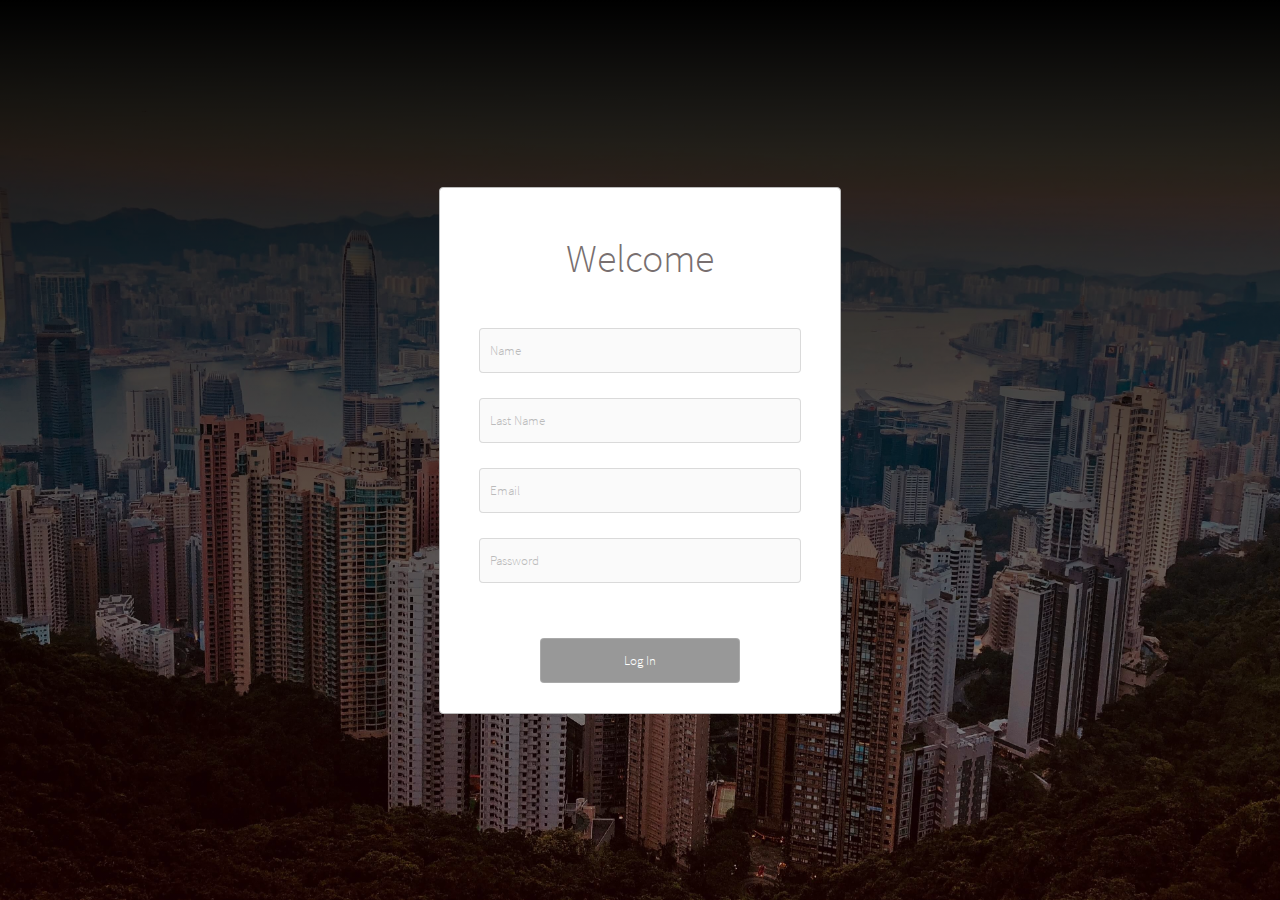
==== login.html @ 22af8a06 "Added login page and authentification files" ====
<!DOCTYPE html>
<html lang="en">
  <head>
    <meta charset="UTF-8" />
    <meta http-equiv="X-UA-Compatible" content="IE=edge" />
    <meta name="viewport" content="width=device-width, initial-scale=1.0" />
    <link rel="stylesheet" href="./css/reset.css" />
    <link rel="stylesheet" href="style.css" />
    <title>Login Alpha by HTML5 UP</title>
  </head>
  <body>
    <section class="login-section flex-center">
      <div class="login-wrapper">
        <form
          action="authenticate.php"
          method="post"
          id="login-form"
          class="flex-center"
        >
          <h1 class="alpha-heading login-heading">Welcome</h1>

          <input type="text" name="name" placeholder="Name" required />

          <input type="text" name="lastname" placeholder="Last Name" required />

          <input type="email" name="email" placeholder="Email" required />

          <input
            type="password"
            name="password"
            placeholder="Password"
            required
          />
          <input type="submit" value="Log In" />
        </form>
      </div>
    </section>
  </body>
</html>
---- style.css ----
@font-face {
  font-family: "Source Sans Pro";
  src: url("./fonts/SourceSansPro-Light.ttf") format("truetype");
}

body {
  background-color: var(--bg-color);
  font-family: "Source Sans Pro";
  height: 100%;
}

button {
  font-family: inherit;
  cursor: pointer;
}

:root {
  --light-grey: #bbb;
  --white: #fff;
  --bg-color: #f5f5f5;
  --font-size: 1.5em;
}

.flex-space {
  display: flex;
  justify-content: space-between;
  align-items: center;
}

.flex-center {
  display: flex;
  justify-content: center;
  align-items: center;
}

header {
  margin-bottom: 80px;
}

nav {
  background-color: #635e5e;
  width: 100%;
  height: 80px;
  position: fixed;
  top: 0;
  z-index: 100;
}

nav h1 {
  color: var(--light-grey);
  font-size: var(--font-size);
  margin-left: 25px;
}

nav h1 a {
  color: var(--white);
  text-decoration: none;
}

nav h1 a:hover {
  color: var(--light-grey);
}

ul.flex-space {
  border: 1px solid var(--white);
  border-radius: 4px;
  margin-right: 5%;
}

.nav-btn {
  padding: 10px;
  background-color: transparent;
  border: none;
  color: var(--white);
  font-size: 1.2em;
  border-right: 1px solid var(--white);
  transition: all 0.4s;
}

nav ul :last-child a button {
  border-right: none;
}

.nav-btn:hover {
  background-color: var(--light-grey);
}

.alpha-section {
  background-image: url(./images/overlay.png),
    linear-gradient(rgba(0, 0, 0, 1), rgba(0, 0, 0, 0.2)),
    url(./images/cover.jpg);
  background-repeat: repeat, repeat, no-repeat;
  background-size: auto, cover, cover;
  background-attachment: scroll, scroll, fixed;
  background-position: center;
  flex-direction: column;
  color: var(--white);
  height: 700px;
  text-align: center;
}

.alpha-heading {
  font-size: 2.5em;
  margin-bottom: 15px;
}

.alpha-par {
  max-width: 400px;
  margin-bottom: 40px;
}

.alpha-btns {
  border: 1px solid var(--white);
  border-radius: 4px;
  text-decoration: none;
}

.sign-up {
  padding: 10px 40px;
  color: #323131;
  background-color: var(--light-grey);
  transition: all 0.4s;
}

.sign-up:hover {
  background-color: var(--white);
}

.learn-more {
  padding: 10px 28px;
  color: #4e4c4c;
  background-color: var(--white);
  transition: all 0.4s;
}

.learn-more:hover {
  background-color: #efefef;
}

.main-section {
  margin: 0 auto 30px;
  max-width: 100%;
  width: 70%;
  color: #786f6f;
  text-align: center;
}

.first-wrapper {
  background-color: var(--white);
  padding-top: 50px;
  border-radius: 4px;
  transform: translateY(-100px);
  margin-bottom: -70px;
}

.first-heading {
  font-size: 2em;
  line-height: var(--font-size);
  width: 60%;
  margin: 0px auto 50px;
}

hr {
  width: 70%;
  border-top: 1px solid var(--light-grey);
}

.first-paragraph {
  max-width: 60%;
  margin: 50px auto;
}

.first-image {
  max-width: 100%;
}

.second-wrapper {
  padding: 20px;
  background-color: var(--white);
  margin-bottom: 30px;
}

.second-wrapper p {
  line-height: var(--font-size);
}

.home-img {
  width: 70px;
  height: 70px;
  margin-bottom: 25px;
}

.home-img:hover {
  transform: scale(1.1);
}

.single-items-heading {
  font-size: var(--font-size);
  margin-bottom: 25px;
}

.single-item {
  max-width: 50%;
  padding: 10px;
}

.first-row {
  border-bottom: 1px solid var(--light-grey);
}

.border {
  border-right: 1px solid var(--light-grey);
}

.third-wrapper {
  align-items: stretch;
}

.learn-more-item {
  max-width: 48%;
  background-color: var(--white);
  border-radius: 4px;
  padding-bottom: 15px;
}

.learn-more-img {
  max-width: 100%;
  margin-bottom: 25px;
  filter: grayscale(100%);
  transition: all 0.3s;
}

.learn-more-img:hover {
  filter: grayscale(0%);
}

.learn-more-par {
  max-width: 90%;
  margin: 25px auto 10px;
  line-height: var(--font-size);
}

.learn-more-btn {
  background-color: var(--light-grey);
  color: var(--white);
  border: 1px solid var(--white);
  border-radius: 4px;
  padding: 10px 40px;
}

.learn-more-btn:hover {
  background-color: #f3f3f3;
  color: #4b4949;
}

footer {
  background-color: #d8d8d8;
  width: 100%;
  padding: 32px 0 20px;
  flex-direction: column;
}

footer p {
  color: #786f6f;
}

footer p a {
  color: var(--white);
  text-decoration: none;
}

footer p a:hover {
  color: #786f6f;
}

.footer-imgs {
  margin-bottom: 10px;
}

.footer-imgs:hover {
  opacity: 0.5;
}

.footer-wrapper {
  background-image: url("./images/icons.png");
  background-size: 100%;
  max-width: 400px;
  margin-bottom: 10px;
}

.single-item-footer {
  width: 30px;
  height: 30px;
  border-radius: 50%;
}

.single-item-footer:hover {
  background: var(--light-grey);
  opacity: 0.5;
}

.overlay {
  height: 100%;
  width: 0;
  position: fixed;
  z-index: 9999;
  left: 0;
  top: 0;
  background-color: rgba(0, 0, 0, 0.8);
  backdrop-filter: blur(10px);
  overflow-x: hidden;
}

.overlay-content {
  position: relative;
  top: 25%;
  width: 100%;
  max-width: 700px;
  text-align: center;
  margin: 30px auto 0;
  display: none;
  background-color: #fff;
  padding-bottom: 20px;
}

.closebtn {
  position: absolute;
  top: 20px;
  right: 45px;
  font-size: 60px;
  color: var(--white);
}

.login-section {
  background-image: linear-gradient(rgba(0, 0, 0, 1), rgba(0, 0, 0, 0.2)),
    url("./images/city.jpg");
  background-position: center, center;
  background-size: 100% 100%;
  background-repeat: no-repeat;
  height: 100vh;
}

.login-wrapper {
  padding-top: 50px;
  background-color: var(--white);
  width: 100%;
  max-width: 400px;
  border-radius: 4px;
  border: 1px solid var(--light-grey);
}

#login-form {
  flex-direction: column;
}

.login-heading {
  margin-bottom: 50px;
  color: #786f6f;
}

input {
  background-color: rgba(245, 245, 245, 0.5);
  border: 1px solid rgba(187, 187, 187, 0.5);
  border-radius: 4px;
  padding: 13px 10px;
  max-width: 300px;
  width: 100%;
  margin-bottom: 25px;
  font-family: "Source Sans Pro";
}

input::placeholder {
  color: var(--light-grey);
}

input[type="submit"] {
  width: 50%;
  margin: 30px 0;
  background-color: rgba(50, 49, 49, 0.5);
  color: var(--white);
}

input[type="submit"]:hover {
  color: var(--light-grey);
  background-color: #323131;
}

@media only screen and (max-width: 991px) {
  .first-row {
    flex-direction: column;
    border: none;
  }

  .second-row {
    flex-direction: column;
  }

  .border {
    border-right: none;
  }

  .single-item {
    border-bottom: 1px solid var(--light-grey);
    max-width: 100%;
    margin-bottom: 20px;
  }

  .last-single-item {
    margin-bottom: 0;
    border-bottom: none;
  }

  .single-item p {
    margin-bottom: 25px;
  }
}

@media only screen and (max-width: 500px) {
  nav {
    height: auto;
    padding: 20px 0;
    flex-direction: column;
  }

  nav h1 {
    text-align: center;
    margin-left: 0;
    margin-bottom: 15px;
  }

  .alpha-section {
    height: 450px;
    padding: 0 10px;
    margin-bottom: 30px;
  }

  .main-section {
    width: 90%;
  }

  .first-wrapper {
    transform: translateY(0);
    margin-bottom: 30px;
  }

  .first-heading {
    font-size: 1.5em;
    line-height: 1em;
    width: 90%;
    margin: 0px auto 30px;
  }

  hr {
    width: 80%;
  }

  .first-paragraph {
    max-width: 80%;
  }

  .third-wrapper {
    flex-direction: column;
  }

  .main-section .third-wrapper :first-child {
    margin-bottom: 20px;
  }

  .learn-more-item {
    max-width: 100%;
  }

  .closebtn {
    right: 25px;
  }

  .overlay-content {
    width: 90%;
  }

  .login-wrapper {
    max-width: 300px;
  }

  input {
    max-width: 80%;
  }
}
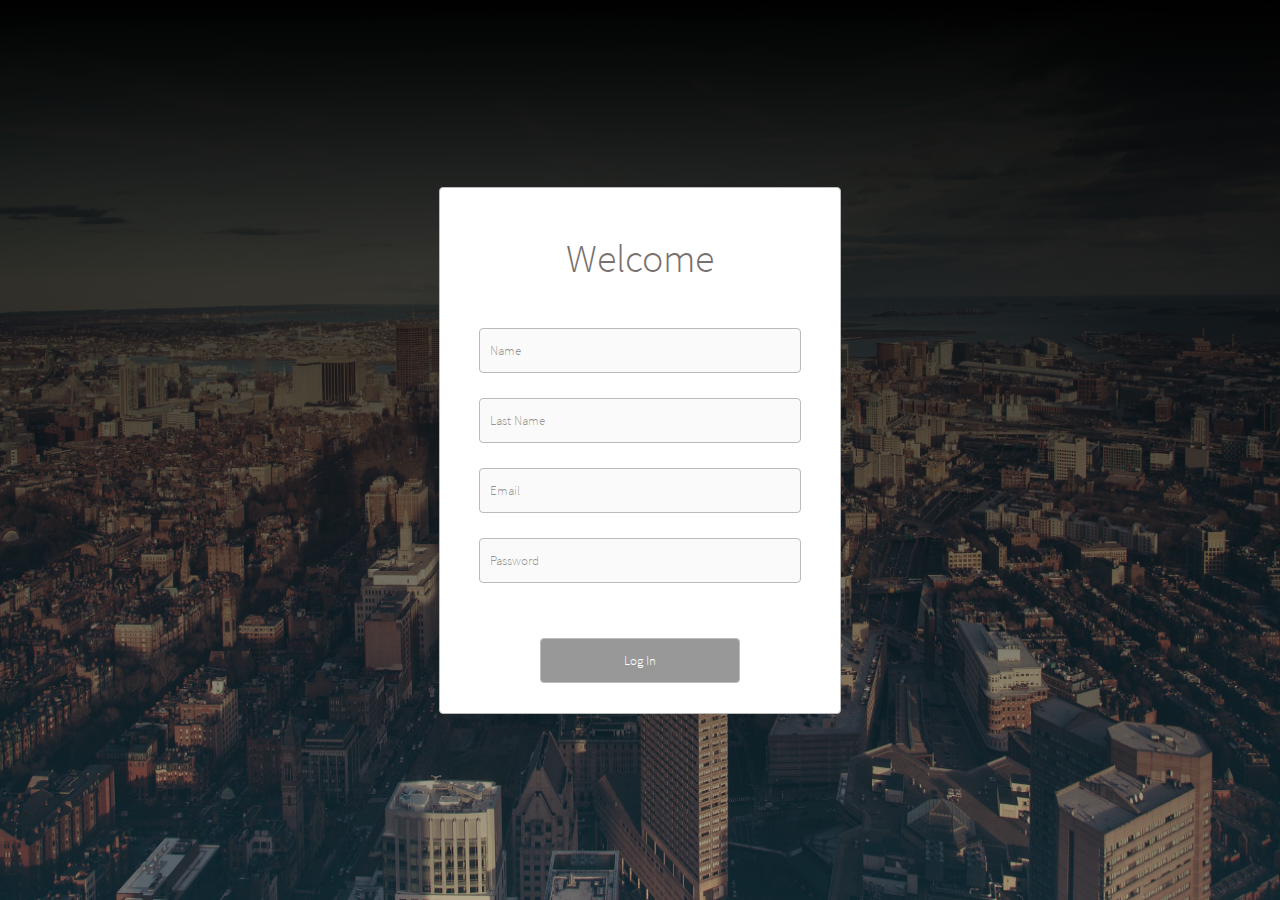
==== commit 6e54dc70: "Added authentification to log in form" ====
--- a/login.html
+++ b/login.html
@@ -32,6 +32,7 @@
             required
           />
           <input type="submit" value="Log In" />
+          <p id="error-msg"></p>
         </form>
       </div>
     </section>
--- a/style.css
+++ b/style.css
@@ -333,7 +333,7 @@
 
 .login-section {
   background-image: linear-gradient(rgba(0, 0, 0, 1), rgba(0, 0, 0, 0.2)),
-    url("./images/city.jpg");
+    url("./images/cover.jpg");
   background-position: center, center;
   background-size: 100% 100%;
   background-repeat: no-repeat;
@@ -360,7 +360,7 @@
 
 input {
   background-color: rgba(245, 245, 245, 0.5);
-  border: 1px solid rgba(187, 187, 187, 0.5);
+  border: 1px solid var(--light-grey);
   border-radius: 4px;
   padding: 13px 10px;
   max-width: 300px;
@@ -370,7 +370,7 @@
 }
 
 input::placeholder {
-  color: var(--light-grey);
+  color: rgba(50, 49, 49, 0.5);
 }
 
 input[type="submit"] {
@@ -383,6 +383,39 @@
 input[type="submit"]:hover {
   color: var(--light-grey);
   background-color: #323131;
+}
+
+input:focus::placeholder {
+  color: transparent;
+}
+
+#load {
+  width: 100%;
+  height: 100%;
+  position: fixed;
+  z-index: 9999;
+  background: rgba(0, 0, 0, 0.75);
+}
+
+.loader {
+  border: 12px solid var(--white);
+  border-top: 12px solid var(--light-grey);
+  border-radius: 50%;
+  width: 50px;
+  height: 50px;
+  margin: auto;
+  position: relative;
+  top: 30%;
+  animation: spin 2s linear infinite;
+}
+
+@keyframes spin {
+  0% {
+    transform: rotate(0deg);
+  }
+  100% {
+    transform: rotate(360deg);
+  }
 }
 
 @media only screen and (max-width: 991px) {
